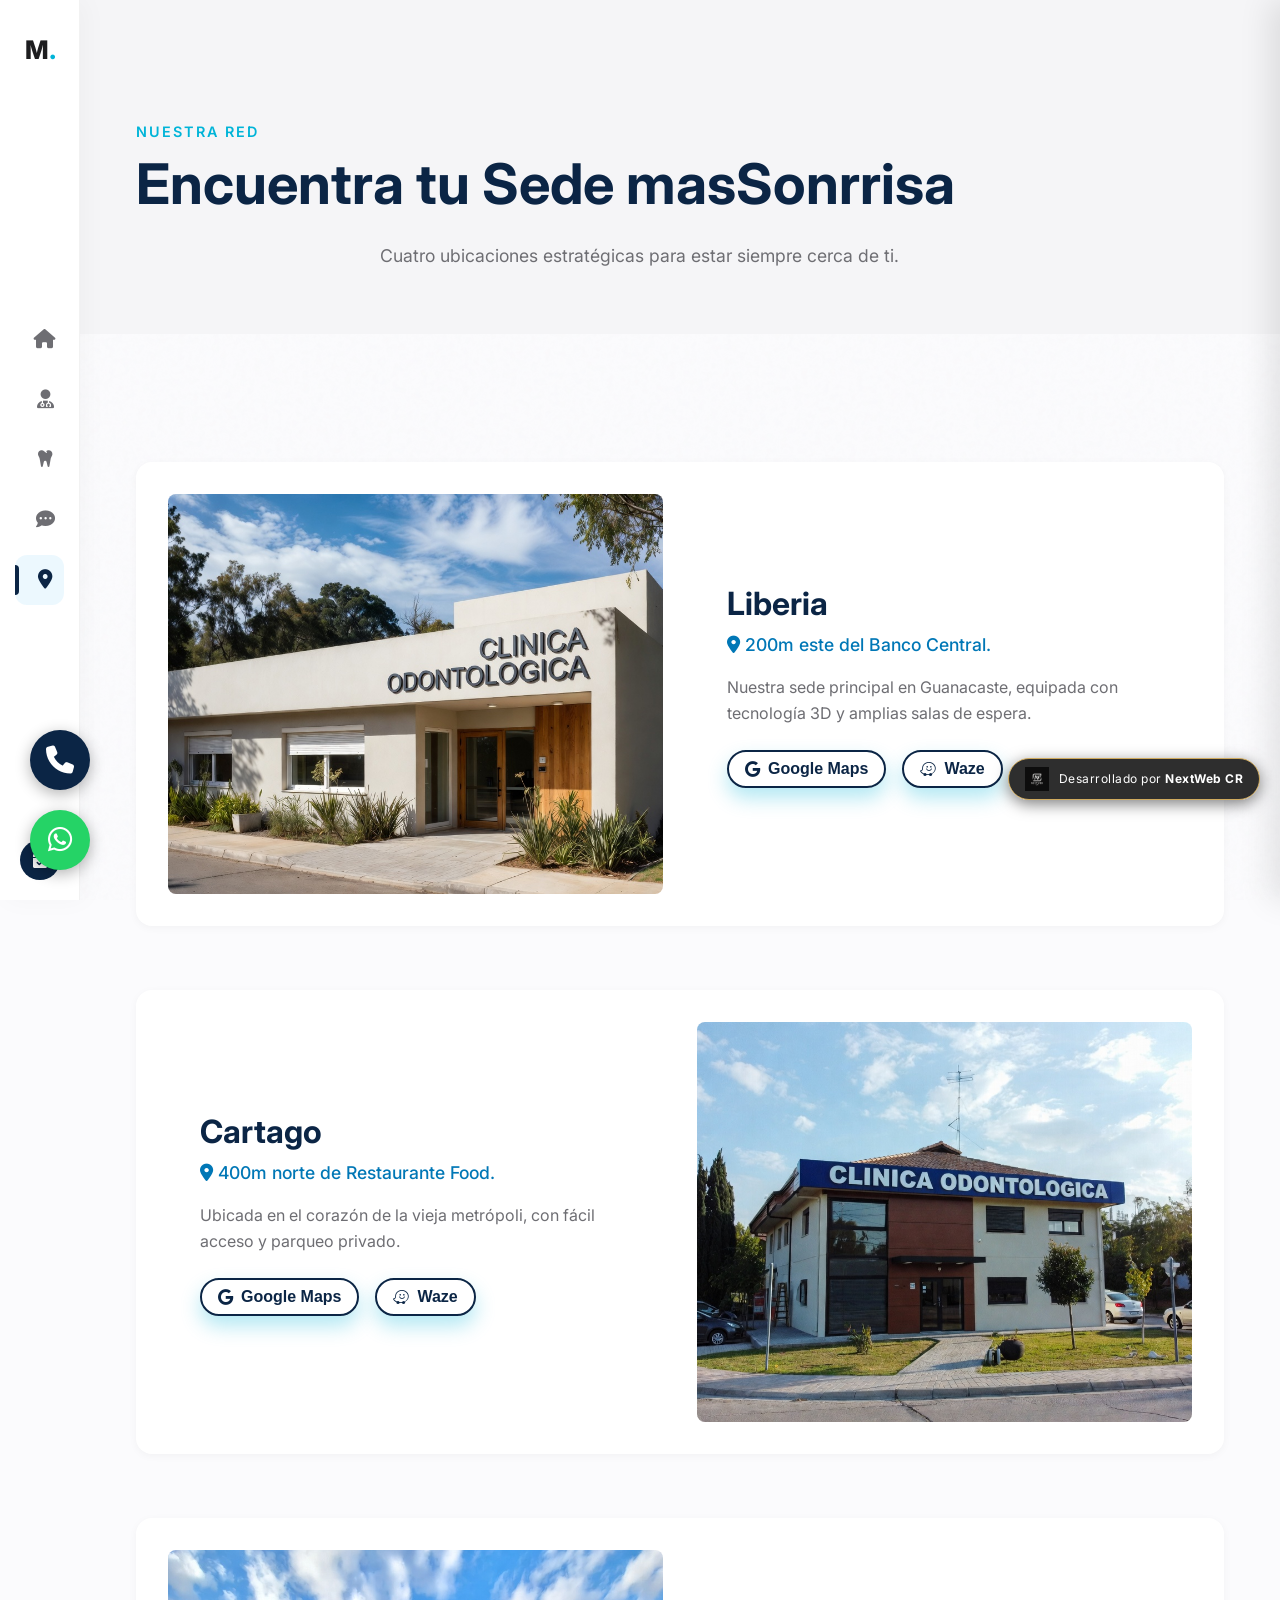
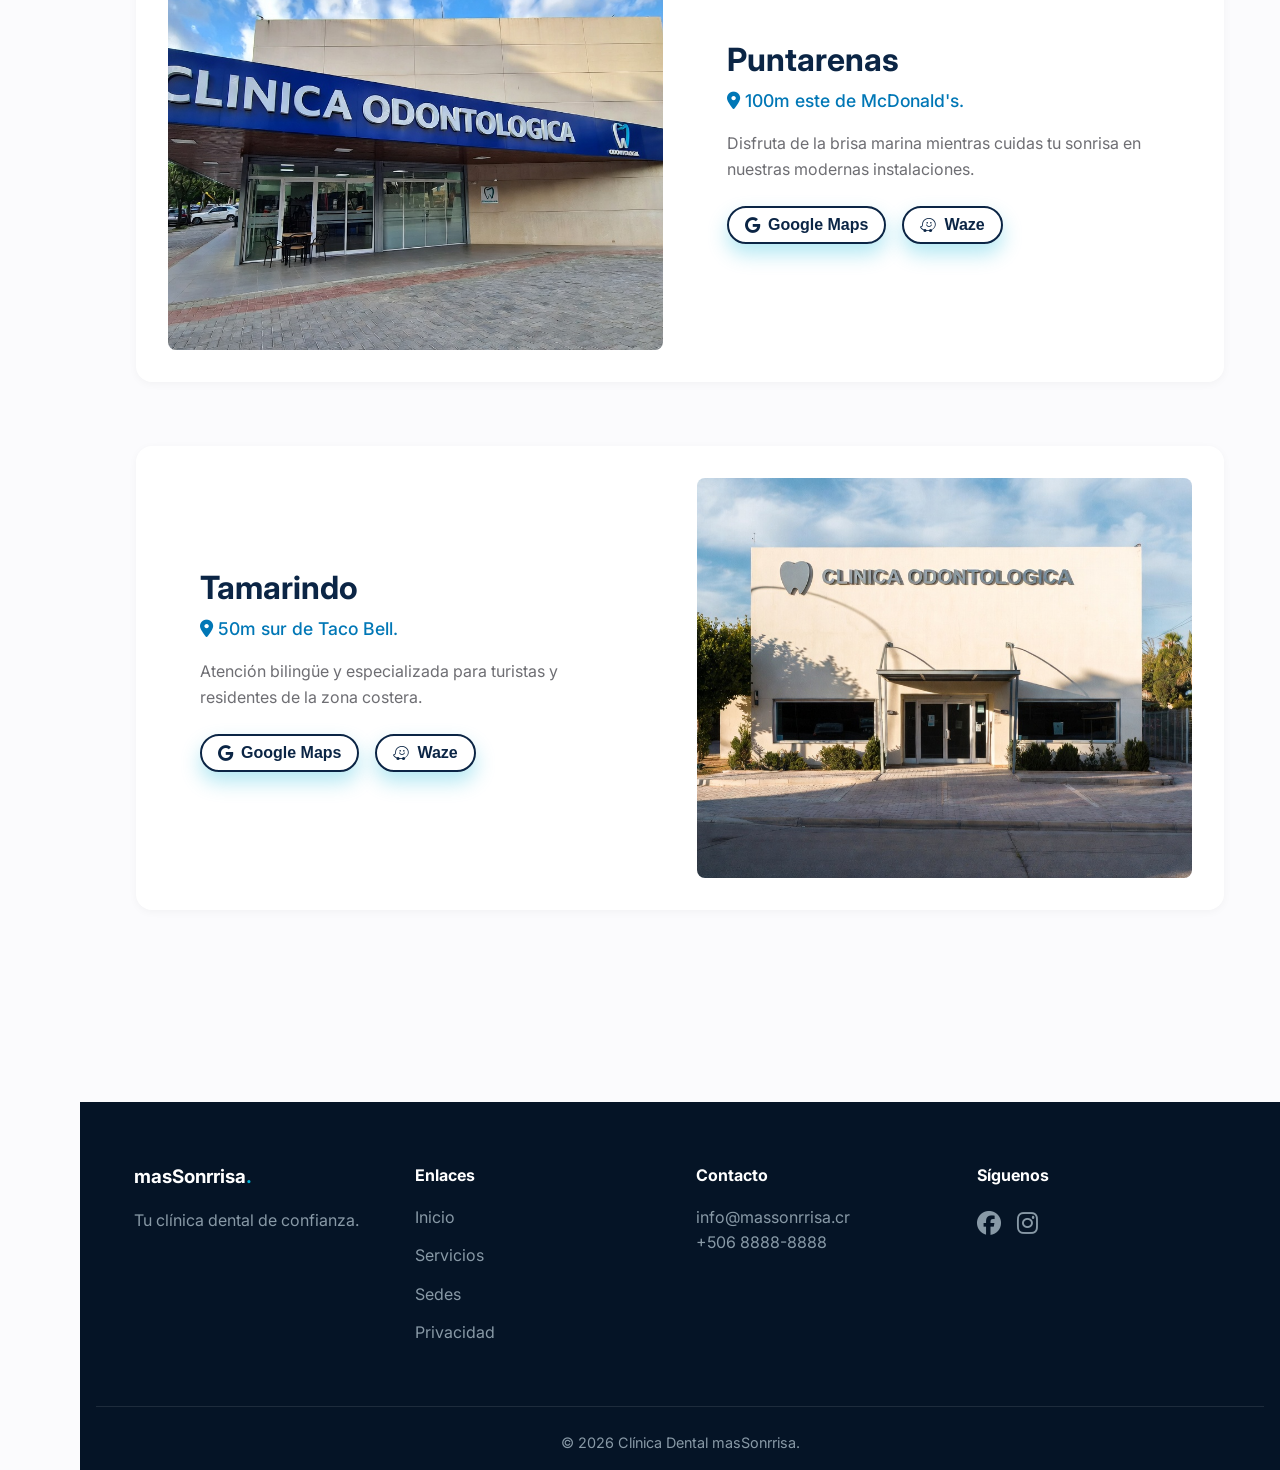
==== clinicas.html @ 76266cc9 "Add files via upload" ====
<!DOCTYPE html>
<html lang="es">

<head>
    <meta charset="UTF-8">
    <meta name="viewport" content="width=device-width, initial-scale=1.0">
    <link rel="stylesheet" href="css/style.css?v=1.0">
    <link rel="stylesheet" href="https://cdnjs.cloudflare.com/ajax/libs/font-awesome/6.4.0/css/all.min.css">
    <link href="https://fonts.googleapis.com/css2?family=Inter:wght@300;400;500;600;700;800&display=swap"
        rel="stylesheet">
    <title>Sedes | masSonrrisa</title>
</head>

<body>
    <!-- PRELOADER -->
    <div id="preloader">
        <div class="loader-content">
            <div class="loader-logo">masSonrrisa<span style="color:var(--color-accent)">.</span></div>
        </div>
    </div>

    <!-- NAVBAR (Same as index) -->
    <!-- SIDEBAR NAVIGATION (Desktop) & MOBILE TOP BAR -->
    <nav class="sidebar-nav" id="navbar">
        <div class="sidebar-header">
            <a href="index.html" class="sidebar-logo">
                <span class="logo-icon">M<span style="color:var(--color-accent)">.</span></span>
                <span class="logo-text">masSonrrisa</span>
            </a>
            <div class="nav-toggle" id="nav-toggle">
                <i class="fas fa-bars"></i>
            </div>
        </div>

        <div class="sidebar-links">
            <a href="index.html" class="side-link">
                <i class="fas fa-home"></i>
                <span class="link-text">Inicio</span>
            </a>
            <a href="index.html#acerca" class="side-link">
                <i class="fas fa-user-md"></i>
                <span class="link-text">Acerca</span>
            </a>
            <a href="servicios.html" class="side-link">
                <i class="fas fa-tooth"></i>
                <span class="link-text">Servicios</span>
            </a>
            <a href="index.html#testimonios" class="side-link">
                <i class="fas fa-comment-dots"></i>
                <span class="link-text">Testimonios</span>
            </a>
            <a href="clinicas.html" class="side-link active">
                <i class="fas fa-map-marker-alt"></i>
                <span class="link-text">Clínicas</span>
            </a>
        </div>

        <div class="sidebar-footer">
            <a href="index.html#contacto" class="btn-sidebar">
                <i class="fas fa-calendar-check"></i>
                <span class="link-text">Agendar</span>
            </a>
        </div>
    </nav>

    <div class="menu-overlay" id="menu-overlay"></div>
    <div class="mobile-menu" id="mobile-menu">
        <div class="mobile-header">
            <span class="mobile-logo">masSonrrisa<span style="color:var(--color-accent)">.</span></span>
            <button class="close-menu" id="close-menu">&times;</button>
        </div>
        <a href="index.html" class="mobile-nav-link">Inicio</a>
        <a href="servicios.html" class="mobile-nav-link">Servicios</a>
        <a href="clinicas.html" class="mobile-nav-link text-accent">Clínicas</a>
        <a href="index.html#contacto" class="btn mobile-btn">Agendar Cita</a>
    </div>

    <!-- HEADER -->
    <section class="page-header" style="background: var(--color-bg-alt); padding-top: 120px; padding-bottom: 4rem;">
        <div class="container text-center">
            <span class="section-subtitle">Nuestra Red</span>
            <h1 class="section-title reveal">Encuentra tu Sede masSonrrisa</h1>
            <p class="section-desc-center reveal">Cuatro ubicaciones estratégicas para estar siempre cerca de ti.</p>
        </div>
    </section>

    <!-- LOCATIONS LIST -->
    <section class="locations-section">
        <div class="container">
            <!-- LIBERIA -->
            <div class="location-block reveal">
                <div class="location-img">
                    <img src="img/locales/local1.jpg" alt="Sede Liberia" loading="lazy">
                </div>
                <div class="location-info">
                    <h2>Liberia</h2>
                    <p class="address"><i class="fas fa-map-marker-alt"></i> 200m este del Banco Central.</p>
                    <p class="desc">Nuestra sede principal en Guanacaste, equipada con tecnología 3D y amplias salas de
                        espera.</p>
                    <div class="map-actions">
                        <button class="btn btn-outline" onclick="loadMap('liberia', 'google')"><i
                                class="fab fa-google"></i> Google Maps</button>
                        <button class="btn btn-outline" onclick="loadMap('liberia', 'waze')"><i class="fab fa-waze"></i>
                            Waze</button>
                    </div>
                    <div id="map-liberia" class="map-container"></div>
                </div>
            </div>

            <!-- CARTAGO -->
            <div class="location-block reverse">
                <div class="location-img">
                    <img src="img/locales/local4.jpg" alt="Sede Cartago" loading="lazy">
                </div>
                <div class="location-info">
                    <h2>Cartago</h2>
                    <p class="address"><i class="fas fa-map-marker-alt"></i> 400m norte de Restaurante Food.</p>
                    <p class="desc">Ubicada en el corazón de la vieja metrópoli, con fácil acceso y parqueo privado.</p>
                    <div class="map-actions">
                        <button class="btn btn-outline" onclick="loadMap('cartago', 'google')"><i
                                class="fab fa-google"></i> Google Maps</button>
                        <button class="btn btn-outline" onclick="loadMap('cartago', 'waze')"><i class="fab fa-waze"></i>
                            Waze</button>
                    </div>
                    <div id="map-cartago" class="map-container"></div>
                </div>
            </div>

            <!-- PUNTARENAS -->
            <div class="location-block reveal">
                <div class="location-img">
                    <img src="img/locales/local3.jpg" alt="Sede Puntarenas" loading="lazy">
                </div>
                <div class="location-info">
                    <h2>Puntarenas</h2>
                    <p class="address"><i class="fas fa-map-marker-alt"></i> 100m este de McDonald's.</p>
                    <p class="desc">Disfruta de la brisa marina mientras cuidas tu sonrisa en nuestras modernas
                        instalaciones.</p>
                    <div class="map-actions">
                        <button class="btn btn-outline" onclick="loadMap('puntarenas', 'google')"><i
                                class="fab fa-google"></i> Google Maps</button>
                        <button class="btn btn-outline" onclick="loadMap('puntarenas', 'waze')"><i
                                class="fab fa-waze"></i> Waze</button>
                    </div>
                    <div id="map-puntarenas" class="map-container"></div>
                </div>
            </div>

            <!-- TAMARINDO -->
            <div class="location-block reverse">
                <div class="location-img">
                    <img src="img/locales/local2.jpg" alt="Sede Tamarindo" loading="lazy">
                </div>
                <div class="location-info">
                    <h2>Tamarindo</h2>
                    <p class="address"><i class="fas fa-map-marker-alt"></i> 50m sur de Taco Bell.</p>
                    <p class="desc">Atención bilingüe y especializada para turistas y residentes de la zona costera.</p>
                    <div class="map-actions">
                        <button class="btn btn-outline" onclick="loadMap('tamarindo', 'google')"><i
                                class="fab fa-google"></i> Google Maps</button>
                        <button class="btn btn-outline" onclick="loadMap('tamarindo', 'waze')"><i
                                class="fab fa-waze"></i> Waze</button>
                    </div>
                    <div id="map-tamarindo" class="map-container"></div>
                </div>
            </div>
        </div>
    </section>

    <!-- FOOTER -->
    <footer class="footer">
        <div class="container footer-content">
            <div class="footer-col">
                <h3>masSonrrisa<span style="color:var(--color-accent)">.</span></h3>
                <p>Tu clínica dental de confianza.</p>
            </div>
            <div class="footer-col">
                <h4>Enlaces</h4>
                <a href="index.html">Inicio</a>
                <a href="servicios.html">Servicios</a>
                <a href="clinicas.html">Sedes</a>
                <a href="privacidad.html">Privacidad</a>
            </div>
            <div class="footer-col">
                <h4>Contacto</h4>
                <p>info@massonrrisa.cr</p>
                <p>+506 8888-8888</p>
            </div>
            <div class="footer-col">
                <h4>Síguenos</h4>
                <div class="social-icons">
                    <a href="#"><i class="fab fa-facebook"></i></a>
                    <a href="#"><i class="fab fa-instagram"></i></a>
                </div>
            </div>
        </div>
        <div class="footer-bottom">
            <p>&copy; 2026 Clínica Dental masSonrrisa.</p>
        </div>
    </footer>

    <!-- STYLES -->
    <style>
        .location-block {
            display: flex;
            flex-direction: column;
            gap: 2rem;
            margin-bottom: 4rem;
            background: #fff;
            padding: 2rem;
            border-radius: var(--radius-md);
            box-shadow: var(--shadow-sm);
        }

        .location-img {
            width: 100%;
            height: 300px;
            border-radius: var(--radius-sm);
            overflow: hidden;
        }

        .location-img img {
            width: 100%;
            height: 100%;
            object-fit: cover;
        }

        .location-info h2 {
            font-size: 2rem;
            color: var(--color-primary);
            margin-bottom: 0.5rem;
        }

        .address {
            font-size: 1.1rem;
            color: var(--color-accent-dark);
            font-weight: 500;
            margin-bottom: 1rem;
        }

        .desc {
            color: var(--color-text-light);
            margin-bottom: 1.5rem;
        }

        .map-actions {
            display: flex;
            gap: 1rem;
            flex-wrap: wrap;
            margin-bottom: 1rem;
        }

        .btn-outline {
            background: transparent;
            border: 2px solid var(--color-primary);
            color: var(--color-primary);
            padding: 0.5rem 1rem;
            border-radius: 50px;
            font-weight: 600;
            cursor: pointer;
            display: flex;
            align-items: center;
            gap: 0.5rem;
            transition: var(--transition);
        }

        .btn-outline:hover {
            background: var(--color-primary);
            color: #fff;
        }

        .map-container {
            width: 100%;
        }

        .map-container iframe {
            width: 100%;
            height: 300px;
            border-radius: var(--radius-sm);
            border: none;
        }

        @media (min-width: 900px) {
            .location-block {
                flex-direction: row;
                align-items: center;
            }

            .location-block.reverse {
                flex-direction: row-reverse;
            }

            .location-img {
                width: 50%;
                height: 400px;
            }

            .location-info {
                width: 50%;
                padding: 0 2rem;
            }
        }
    </style>

    <script src="js/main.js?v=1.0"></script>
    <script>
        // Map Data (Placeholders - TODO: User needs to update these)
        const maps = {
            'liberia': {
                'google': 'https://www.google.com/maps/embed?pb=!1m18!1m12!1m3!1d15709.664457930855!2d-85.4463378!3d10.6346267!2m3!1f0!2f0!3f0!3m2!1i1024!2i768!4f13.1!3m3!1m2!1s0x8f75871f34608c0d%3A0xe6bf44792d774f76!2sLiberia!5e0!3m2!1ses!2scr!4v1680000000000!5m2!1ses!2scr',
                'waze': 'https://embed.waze.com/iframe?zoom=16&lat=10.6346&lon=-85.4409&ct=livemap'
            },
            'cartago': {
                'google': 'https://www.google.com/maps/embed?pb=!1m18!1m12!1m3!1d31433.68965851083!2d-83.935109!3d9.863806!2m3!1f0!2f0!3f0!3m2!1i1024!2i768!4f13.1!3m3!1m2!1s0x8fa0df9a79743c3d%3A0x6291a89c9704c7c8!2sCartago%2C%20Provincia%20de%20Cartago%2C%20Cartago!5e0!3m2!1ses!2scr!4v1680000000000!5m2!1ses!2scr',
                'waze': 'https://embed.waze.com/iframe?zoom=16&lat=9.8638&lon=-83.9161&ct=livemap'
            },
            'puntarenas': {
                'google': 'https://www.google.com/maps/embed?pb=!1m18!1m12!1m3!1d31460.67232379342!2d-84.856272!3d9.976251!2m3!1f0!2f0!3f0!3m2!1i1024!2i768!4f13.1!3m3!1m2!1s0x8fa02b9e7d770c0f%3A0x2646638025211904!2sPuntarenas%2C%20Provincia%20de%20Puntarenas%2C%20Puntarenas!5e0!3m2!1ses!2scr!4v1680000000000!5m2!1ses!2scr',
                'waze': 'https://embed.waze.com/iframe?zoom=16&lat=9.9763&lon=-84.8383&ct=livemap'
            },
            'tamarindo': {
                'google': 'https://www.google.com/maps/embed?pb=!1m18!1m12!1m3!1d15732.123456789012!2d-85.845678!3d10.298765!2m3!1f0!2f0!3f0!3m2!1i1024!2i768!4f13.1!3m3!1m2!1s0x8f9e312345678901%3A0x1234567890abcdef!2sTamarindo!5e0!3m2!1ses!2scr!4v1680000000000!5m2!1ses!2scr',
                'waze': 'https://embed.waze.com/iframe?zoom=16&lat=10.2993&lon=-85.8423&ct=livemap'
            }
        };

        function loadMap(location, type) {
            const container = document.getElementById(`map-${location}`);
            if (!container) return;

            // TODO: User needs to provide real Map URLs
            let url = maps[location][type];

            container.innerHTML = `<iframe src="${url}" allowfullscreen="" loading="lazy" referrerpolicy="no-referrer-when-downgrade"></iframe>`;
        }
    </script>

    <!-- FLOATING ICONS (Reuse) -->
    <a href="https://wa.me/50688888888" class="float-btn float-whatsapp pulse-anim" target="_blank"><i
            class="fab fa-whatsapp"></i></a>
    <a href="tel:+50688888888" class="float-btn float-phone pulse-anim"><i class="fas fa-phone"></i></a>
    <!-- DEVELOPER BADGE -->
    <a href="https://nextweb.cr" target="_blank" class="developer-badge">
        <img src="img/logo.png" alt="NextWeb CR">
        <span>Desarrollado por <strong>NextWeb CR</strong></span>
    </a>

    <!-- TAWK.TO SCRIPT -->
    <script type="text/javascript">
        var Tawk_API = Tawk_API || {}, Tawk_LoadStart = new Date();
        (function () {
            var s1 = document.createElement("script"), s0 = document.getElementsByTagName("script")[0];
            s1.async = true;
            s1.src = 'https://embed.tawk.to/69633d7c987b03197cb20051/1jelqgcbd';
            s1.charset = 'UTF-8';
            s1.setAttribute('crossorigin', '*');
            s0.parentNode.insertBefore(s1, s0);
        })();
    </script>
</body>

</html>
---- css/style.css ----
/* =========================================
   GLOBAL RESET & VARIABLES
   ========================================= */
:root {
    /* Premium Palette: Trust & Freshness */
    --color-primary: #0b2545;
    /* Deep Royal Blue */
    --color-primary-light: #133b6b;
    --color-accent: #00b4d8;
    /* Bright Cyan/Teal */
    --color-accent-dark: #0077b6;
    --color-text: #1d1d1f;
    /* Soft Black */
    --color-text-light: #6e6e73;
    --color-bg: #fbfbfd;
    /* Off-white Apple style */
    --color-bg-alt: #f5f5f7;
    --color-white: #ffffff;
    --shadow-sm: 0 2px 8px rgba(0, 0, 0, 0.04);
    --shadow-md: 0 8px 24px rgba(0, 0, 0, 0.08);
    --shadow-lg: 0 16px 48px rgba(0, 0, 0, 0.12);
    --font-main: 'Inter', system-ui, -apple-system, sans-serif;
    --radius-sm: 8px;
    --radius-md: 16px;
    --radius-lg: 24px;
    --transition: all 0.3s cubic-bezier(0.25, 0.8, 0.25, 1);
}

* {
    margin: 0;
    padding: 0;
    box-sizing: border-box;
}

html {
    font-size: 16px;
    scroll-behavior: smooth;
}

body {
    font-family: var(--font-main);
    background-color: var(--color-bg);
    color: var(--color-text);
    line-height: 1.6;
    overflow-x: hidden;
}

h1,
h2,
h3,
h4,
h5,
h6 {
    font-weight: 700;
    line-height: 1.2;
    color: var(--color-primary);
}

a {
    text-decoration: none;
    color: inherit;
    transition: var(--transition);
}

img {
    max-width: 100%;
    height: auto;
    display: block;
}

section {
    padding: 4rem 1rem;
    position: relative;
    overflow: hidden;
}

/* Container for responsive checking */
.container {
    width: 100%;
    margin: 0 auto;
    padding: 0 1.5rem;
}

/* Tablet */
@media (min-width: 768px) {
    .container {
        max-width: 720px;
    }

    section {
        padding: 6rem 2rem;
    }
}

/* Desktop */
@media (min-width: 1024px) {
    .container {
        max-width: 1140px;
    }

    section {
        padding: 8rem 2rem;
    }
}

/* =========================================
   SIDEBAR NAVIGATION (Desktop: Left | Mobile: Top)
   ========================================= */

/* DESKTOP LAYOUT (Default > 1024px) */
@media (min-width: 1024px) {
    body {
        padding-left: 80px;
        /* Space for collapsed sidebar */
        transition: padding-left 0.4s ease;
    }

    .sidebar-nav {
        position: fixed;
        top: 0;
        left: 0;
        height: 100vh;
        width: 80px;
        /* Collapsed width */
        background: rgba(255, 255, 255, 0.9);
        backdrop-filter: blur(20px);
        -webkit-backdrop-filter: blur(20px);
        z-index: 2000;
        display: flex;
        flex-direction: column;
        border-right: 1px solid rgba(0, 0, 0, 0.05);
        transition: width 0.4s cubic-bezier(0.165, 0.84, 0.44, 1);
        box-shadow: 5px 0 25px rgba(0, 0, 0, 0.03);
        overflow: hidden;
        white-space: nowrap;
    }

    /* Expand on Hover */
    .sidebar-nav:hover {
        width: 280px;
    }

    /* --- HEADER --- */
    .sidebar-header {
        height: 100px;
        display: flex;
        align-items: center;
        /* Center for collapsed, left for expanded? */
        padding: 0 24px;
    }

    .sidebar-logo {
        text-decoration: none;
        display: flex;
        align-items: center;
        gap: 15px;
        color: var(--color-text);
        font-weight: 800;
        font-size: 1.4rem;
    }

    .logo-icon {
        font-size: 1.6rem;
        width: 32px;
        text-align: center;
    }

    .logo-text {
        opacity: 0;
        transform: translateX(-10px);
        transition: all 0.3s ease;
    }

    .sidebar-nav:hover .logo-text {
        opacity: 1;
        transform: translateX(0);
        transition-delay: 0.1s;
    }

    .nav-toggle {
        display: none;
    }

    /* Hide hamburger on desktop */

    /* --- LINKS --- */
    .sidebar-links {
        flex: 1;
        display: flex;
        flex-direction: column;
        justify-content: center;
        gap: 10px;
        padding: 0 15px;
    }

    .side-link {
        display: flex;
        align-items: center;
        height: 50px;
        padding: 0 15px;
        text-decoration: none;
        color: var(--color-text-light);
        border-radius: 12px;
        transition: all 0.3s ease;
        position: relative;
    }

    .side-link i {
        font-size: 1.2rem;
        min-width: 30px;
        /* Align icons */
        text-align: center;
        transition: color 0.3s ease;
    }

    .link-text {
        margin-left: 15px;
        opacity: 0;
        transform: translateX(-10px);
        transition: all 0.3s ease;
        font-weight: 500;
        font-size: 1rem;
    }

    .sidebar-nav:hover .link-text {
        opacity: 1;
        transform: translateX(0);
        transition-delay: 0.05s;
    }

    .side-link:hover,
    .side-link.active {
        background: rgba(14, 165, 233, 0.08);
        /* Primary fade */
        color: var(--color-primary);
    }

    .side-link.active::before {
        content: '';
        position: absolute;
        left: 0;
        top: 50%;
        transform: translateY(-50%);
        height: 60%;
        width: 4px;
        background: var(--color-primary);
        border-radius: 0 4px 4px 0;
    }

    /* --- FOOTER --- */
    .sidebar-footer {
        padding: 20px;
        /* opacity: 0; */
        /* transition: opacity 0.3s; */
    }

    .btn-sidebar {
        display: flex;
        align-items: center;
        justify-content: center;
        background: var(--color-primary);
        color: white;
        text-decoration: none;
        padding: 12px;
        border-radius: 50px;
        /* Circle when collapsed */
        width: 40px;
        height: 40px;
        overflow: hidden;
        transition: all 0.4s ease;
    }

    .btn-sidebar i {
        font-size: 1rem;
    }

    .btn-sidebar .link-text {
        display: none;
        /* Hide text initially */
    }

    .sidebar-nav:hover .btn-sidebar {
        width: 100%;
        border-radius: 12px;
        justify-content: center;
        border-radius: 50px;
    }

    .sidebar-nav:hover .btn-sidebar .link-text {
        display: inline-block;
        margin-left: 10px;
        color: white;
    }

    .sidebar-social {
        display: none;
    }

    /* Simplify for now */
}


/* MOBILE LAYOUT (< 1024px) */
@media (max-width: 1024px) {
    .sidebar-nav {
        position: fixed;
        top: 0;
        left: 0;
        width: 100%;
        height: 70px;
        background: rgba(255, 255, 255, 0.95);
        backdrop-filter: blur(10px);
        display: flex;
        justify-content: space-between;
        align-items: center;
        padding: 0 20px;
        z-index: 2000;
        border-bottom: 1px solid rgba(0, 0, 0, 0.05);
    }

    .sidebar-links,
    .sidebar-footer {
        display: none;
        /* Hidden on mobile bar */
    }

    .sidebar-header {
        width: 100%;
        display: flex;
        justify-content: space-between;
        align-items: center;
    }

    .sidebar-logo {
        text-decoration: none;
        display: flex;
        align-items: center;
        gap: 10px;
        color: var(--color-text);
        font-weight: 800;
        font-size: 1.2rem;
    }

    .logo-text {
        opacity: 1;
        transform: none;
    }

    /* Always visible on mobile header */

    .logo-icon {
        display: none;
    }

    /* Simple text logo for mobile */

    .nav-toggle {
        display: block;
        font-size: 1.5rem;
        color: var(--color-text);
        cursor: pointer;
    }
}

/* MOBILE MENU OVERLAY (Shared styling) */
.mobile-menu {
    position: fixed;
    top: 0;
    right: -100%;
    width: 100%;
    /* Full width for modern feel */
    height: 100vh;
    background: white;
    z-index: 2100;
    display: flex;
    flex-direction: column;
    justify-content: center;
    /* Center items */
    align-items: center;
    gap: 2rem;
    transition: right 0.4s cubic-bezier(0.77, 0, 0.175, 1);
    box-shadow: -10px 0 30px rgba(0, 0, 0, 0.1);
}

.mobile-menu.active {
    right: 0;
}

.mobile-header {
    position: absolute;
    top: 0;
    left: 0;
    width: 100%;
    height: 70px;
    padding: 0 20px;
    display: flex;
    justify-content: space-between;
    align-items: center;
    border-bottom: 1px solid rgba(0, 0, 0, 0.05);
}

.mobile-logo {
    font-weight: 800;
    font-size: 1.2rem;
    color: var(--color-text);
}

.close-menu {
    background: none;
    border: none;
    font-size: 2.5rem;
    color: var(--color-text);
    cursor: pointer;
    line-height: 1;
}

.mobile-nav-link {
    font-size: 1.5rem;
    font-weight: 600;
    color: var(--color-text);
    text-decoration: none;
    transition: color 0.3s;
}

.mobile-nav-link:hover,
.mobile-nav-link.text-accent {
    color: var(--color-primary);
}

.mobile-btn {
    margin-top: 1rem;
    padding: 1rem 3rem;
    border-radius: 50px;
    font-size: 1.1rem;
}



/* =========================================
   HERO (Type 2: Full Screen with Fade)
   ========================================= */
.hero {
    height: 100vh;
    width: 100%;
    position: relative;
    display: flex;
    align-items: center;
    justify-content: center;
    color: var(--color-white);
    padding: 0;
    /* Override section padding */
}

/* Carousel Backgrounds */
.hero-slider {
    position: absolute;
    top: 0;
    left: 0;
    width: 100%;
    height: 100%;
    z-index: 1;
}

.hero-slide {
    position: absolute;
    top: 0;
    left: 0;
    width: 100%;
    height: 100%;
    background-size: cover;
    background-position: center;
    opacity: 0;
    transition: opacity 0.8s ease-in-out;
    z-index: 1;
}

.hero-slide.active {
    opacity: 1;
    z-index: 2;
}

.hero-slide::before {
    content: '';
    position: absolute;
    top: 0;
    left: 0;
    width: 100%;
    height: 100%;
    background: linear-gradient(180deg, rgba(11, 37, 69, 0.7) 0%, rgba(11, 37, 69, 0.3) 50%, rgba(11, 37, 69, 0.8) 100%);
}

.hero-content {
    position: relative;
    z-index: 2;
    text-align: center;
    width: 100%;
    padding: 0 1.5rem;
    max-width: 900px;
}

.hero-subtitle {
    display: block;
    font-size: 1rem;
    text-transform: uppercase;
    letter-spacing: 3px;
    color: var(--color-accent);
    margin-bottom: 1rem;
    animation: fadeInUp 1s ease 0.2s backwards;
}

.hero-title {
    font-size: 2.5rem;
    /* Mobile */
    line-height: 1.1;
    margin-bottom: 1.5rem;
    color: var(--color-white);
    text-shadow: 0 4px 10px rgba(0, 0, 0, 0.3);
    animation: fadeInUp 1s ease 0.4s backwards;
}

.hero-desc {
    font-size: 1.1rem;
    max-width: 600px;
    margin: 0 auto 2.5rem;
    opacity: 0.9;
    animation: fadeInUp 1s ease 0.6s backwards;
}

.btn {
    display: inline-block;
    padding: 1rem 2.5rem;
    background: var(--color-accent);
    color: var(--color-white);
    font-weight: 600;
    border-radius: 50px;
    box-shadow: 0 10px 20px rgba(0, 180, 216, 0.3);
    transition: var(--transition);
    border: none;
    cursor: pointer;
    font-size: 1rem;
    animation: fadeInUp 1s ease 0.8s backwards;
}

.btn:hover {
    transform: translateY(-3px);
    background: var(--color-accent-dark);
    box-shadow: 0 15px 30px rgba(0, 180, 216, 0.4);
}

/* Tablet/Desktop Text Sizes */
@media (min-width: 768px) {
    .hero-title {
        font-size: 4rem;
    }

    .hero-desc {
        font-size: 1.25rem;
    }
}

@media (min-width: 1024px) {
    .hero-title {
        font-size: 5rem;
    }
}

/* Animations */
@keyframes fadeInUp {
    from {
        opacity: 0;
        transform: translateY(30px);
    }

    to {
        opacity: 1;
        transform: translateY(0);
    }
}

/* =========================================
   COMMON SECTION STYLES
   ========================================= */
.section-subtitle {
    display: block;
    font-size: 0.9rem;
    color: var(--color-accent);
    text-transform: uppercase;
    letter-spacing: 2px;
    font-weight: 600;
    margin-bottom: 0.5rem;
}

.section-title {
    font-size: 2.5rem;
    margin-bottom: 1.5rem;
    color: var(--color-primary);
}

.highlight {
    color: var(--color-accent-dark);
    position: relative;
    display: inline-block;
}

.section-desc {
    font-size: 1.1rem;
    color: var(--color-text-light);
    margin-bottom: 1.5rem;
    line-height: 1.7;
}

.section-header {
    margin-bottom: 4rem;
}

.section-header.text-center {
    text-align: center;
}

.section-desc-center {
    font-size: 1.1rem;
    color: var(--color-text-light);
    max-width: 600px;
    margin: 0 auto;
}

.btn-secondary {
    background: transparent;
    border: 2px solid var(--color-primary);
    color: var(--color-primary);
    box-shadow: none;
}

.btn-secondary:hover {
    background: var(--color-primary);
    color: var(--color-white);
}

/* =========================================
   ACERCA SECTION (Magazine Layout)
   ========================================= */
.acerca {
    background-color: var(--color-white);
    position: relative;
    overflow: visible;
    /* Allow decorative elements to bleed */
    padding: 8rem 0;
}

.magazine-container {
    display: grid;
    grid-template-columns: 1fr;
    gap: 4rem;
    position: relative;
}

/* Col 1: Content */
.magazine-content {
    position: relative;
    z-index: 2;
}

.magazine-text-block {
    margin: 2rem 0;
    border-left: 3px solid var(--color-accent);
    padding-left: 2rem;
}

.magazine-text-block .section-desc {
    font-size: 1.15rem;
    color: var(--color-text);
    margin-bottom: 1.5rem;
}

.stats-minimal {
    display: flex;
    gap: 3rem;
    margin: 3rem 0;
    border-top: 1px solid rgba(0, 0, 0, 0.1);
    padding-top: 2rem;
}

.stat-unit {
    display: flex;
    flex-direction: column;
}

.stat-num {
    font-size: 2.5rem;
    font-family: var(--font-heading);
    color: var(--color-primary);
    line-height: 1;
}

.stat-txt {
    font-size: 0.85rem;
    text-transform: uppercase;
    letter-spacing: 1px;
    color: var(--color-text-light);
    margin-top: 0.5rem;
}

/* Col 2: Visuals (Asymmetric) */
.magazine-visuals {
    position: relative;
    height: 600px;
    display: flex;
    align-items: center;
    justify-content: center;
}

.mag-img-large {
    width: 85%;
    height: 500px;
    position: absolute;
    top: 0;
    right: 0;
    z-index: 1;
    overflow: hidden;
    box-shadow: 20px 20px 60px rgba(0, 0, 0, 0.1);
}

.mag-img-large img {
    width: 100%;
    height: 100%;
    object-fit: cover;
    transition: transform 1s ease;
}

.mag-img-large:hover img {
    transform: scale(1.05);
}

.mag-img-small {
    width: 50%;
    height: 300px;
    position: absolute;
    bottom: -50px;
    left: 0;
    z-index: 2;
    border: 10px solid var(--color-white);
    box-shadow: 0 15px 40px rgba(0, 0, 0, 0.15);
    overflow: hidden;
}

.mag-img-small img {
    width: 100%;
    height: 100%;
    object-fit: cover;
}

/* Decorative */
.magazine-visuals .mag-deco-line {
    position: absolute;
    top: -30px;
    right: -30px;
    width: 200px;
    height: 200px;
    border: 1px solid var(--color-accent);
    z-index: 0;
    opacity: 0.5;
}

.magazine-visuals .mag-deco-circle {
    position: absolute;
    bottom: 50px;
    right: 50px;
    width: 150px;
    height: 150px;
    border-radius: 50%;
    background: radial-gradient(circle, var(--color-accent-light) 0%, transparent 70%);
    z-index: 0;
    opacity: 0.6;
}

@media (min-width: 1024px) {
    .magazine-container {
        grid-template-columns: 0.8fr 1.2fr;
        /* Asymmetric Split */
        gap: 6rem;
        align-items: flex-start;
        /* Align top for sticky */
    }

    .magazine-content {
        position: sticky;
        /* Sticky effect on Desktop */
        top: 150px;
    }

    .section-title {
        font-size: 3.5rem;
        /* Larger title */
    }

    .mag-img-large {
        height: 650px;
        right: 20px;
    }
}



/* =========================================
   BENEFICIOS SECTION (Grid)
   ========================================= */
.beneficios {
    background-color: var(--color-bg-alt);
}

/* =========================================
   BENEFICIOS SECTION (Bento Grid)
   ========================================= */
/* =========================================
   BENEFICIOS SECTION (Bento Grid - Apple Style)
   ========================================= */
.beneficios {
    background-color: var(--color-bg-alt);
    padding: 6rem 0;
}

.bento-grid {
    display: grid;
    grid-template-columns: 1fr;
    gap: 1.5rem;
    max-width: 1200px;
    margin: 0 auto;
}

/* Card Base - Immersive */
.bento-card {
    background: #000;
    border-radius: 24px;
    position: relative;
    overflow: hidden;
    min-height: 350px;
    box-shadow: 0 10px 30px rgba(0, 0, 0, 0.1);
    transition: transform 0.5s cubic-bezier(0.2, 0.8, 0.2, 1), box-shadow 0.5s ease;
    cursor: default;
}

.bento-card:hover {
    transform: scale(1.02);
    box-shadow: 0 20px 50px rgba(0, 0, 0, 0.2);
    z-index: 2;
}

/* Background Image */
.bento-bg {
    position: absolute;
    top: 0;
    left: 0;
    width: 100%;
    height: 100%;
    object-fit: cover;
    z-index: 0;
    transition: transform 0.8s ease;
    filter: brightness(0.9);
}

.bento-card:hover .bento-bg {
    transform: scale(1.08);
}

/* Gradient Overlay for Text Readability */
.bento-overlay {
    position: absolute;
    top: 0;
    left: 0;
    width: 100%;
    height: 100%;
    background: linear-gradient(to top,
            rgba(0, 0, 0, 0.9) 0%,
            rgba(0, 0, 0, 0.5) 40%,
            rgba(0, 0, 0, 0.1) 70%,
            transparent 100%);
    z-index: 1;
}

/* Content Positioning */
.bento-content {
    position: absolute;
    bottom: 0;
    left: 0;
    width: 100%;
    padding: 2.5rem;
    z-index: 2;
    transform: translateY(0);
    transition: transform 0.4s ease;
}

.bento-content h3 {
    font-size: 1.8rem;
    font-weight: 700;
    color: #fff;
    margin-bottom: 0.5rem;
    line-height: 1.1;
    text-shadow: 0 2px 10px rgba(0, 0, 0, 0.3);
}

.bento-content p {
    font-size: 1.05rem;
    color: rgba(255, 255, 255, 0.9);
    line-height: 1.5;
    margin: 0;
    font-weight: 400;
    max-width: 90%;
}

/* Desktop Grid Logic */
@media (min-width: 1024px) {
    .bento-grid {
        grid-template-columns: repeat(3, 1fr);
        grid-auto-rows: 400px;
        /* Taller rows for dramatic effect */
    }

    .bento-wide {
        grid-column: span 2;
    }

    .bento-tall {
        grid-row: span 2;
    }
}



/* =========================================
   TESTIMONIOS SECTION
   ========================================= */
.testimonios {
    background-color: var(--color-white);
}

.testi-container {
    display: grid;
    grid-template-columns: 1fr;
    gap: 3rem;
}

.testi-videos {
    display: flex;
    flex-direction: column;
    gap: 2rem;
}

.video-card {
    background: #000;
    border-radius: var(--radius-md);
    overflow: hidden;
    box-shadow: var(--shadow-md);
}

.video-wrapper {
    position: relative;
    padding-bottom: 56.25%;
    /* 16:9 */
    height: 0;
}

.video-wrapper iframe {
    position: absolute;
    top: 0;
    left: 0;
    width: 100%;
    height: 100%;
}

.video-caption {
    background: var(--color-white);
    padding: 1rem;
    font-weight: 600;
    color: var(--color-primary);
    text-align: center;
}

.testi-list {
    background: var(--color-bg-alt);
    padding: 2rem;
    border-radius: var(--radius-md);
    max-height: 600px;
    overflow-y: auto;
    /* Custom Scrollbar */
    scrollbar-width: thin;
    scrollbar-color: var(--color-accent) #eee;
}

.testi-card {
    background: var(--color-white);
    padding: 1.5rem;
    margin-bottom: 1rem;
    border-radius: var(--radius-sm);
    box-shadow: var(--shadow-sm);
    border-left: 4px solid var(--color-accent);
}

.testi-card p {
    font-size: 1rem;
    font-style: italic;
    color: var(--color-text);
    margin-bottom: 0.5rem;
}

.testi-card .author {
    font-weight: 700;
    color: var(--color-primary);
    text-align: right;
    font-size: 0.9rem;
}

/* Tablet/Desktop */
@media (min-width: 900px) {
    .testi-container {
        grid-template-columns: 1fr 1fr;
    }
}

/* =========================================
   GALERIA SECTION (Masonry-ish Grid)
   ========================================= */
.galeria {
    background-color: var(--color-bg);
}

.gallery-grid {
    display: grid;
    grid-template-columns: repeat(2, 1fr);
    gap: 1rem;
}

.gallery-item {
    position: relative;
    overflow: hidden;
    border-radius: var(--radius-sm);
    height: 200px;
    cursor: pointer;
}

.gallery-item img {
    width: 100%;
    height: 100%;
    object-fit: cover;
    transition: transform 0.5s ease;
}

.gallery-item:hover img {
    transform: scale(1.1);
}

/* Desktop Gallery */
@media (min-width: 768px) {
    .gallery-grid {
        grid-template-columns: repeat(3, 1fr);
        gap: 1.5rem;
    }

    .gallery-item {
        height: 300px;
    }
}

/* =========================================
   TRAYECTORIA SECTION
   ========================================= */
.trayectoria {
    background-color: var(--color-primary);
    color: var(--color-white);
}

.trayectoria-container {
    display: grid;
    grid-template-columns: 1fr;
    gap: 3rem;
    align-items: center;
}

.trayectoria-content .section-title,
.trayectoria-content .section-desc {
    color: var(--color-white);
}

.timeline {
    border-left: 2px solid var(--color-accent);
    padding-left: 2rem;
    margin-top: 2rem;
}

.timeline-item {
    position: relative;
    margin-bottom: 2rem;
}

.timeline-item::before {
    content: '';
    position: absolute;
    left: -2.6rem;
    top: 0;
    width: 1rem;
    height: 1rem;
    background: var(--color-accent);
    border-radius: 50%;
    border: 3px solid var(--color-primary);
}

.year {
    font-size: 1.5rem;
    font-weight: 800;
    color: var(--color-accent);
    margin-bottom: 0.5rem;
}

.trayectoria-img {
    border-radius: var(--radius-md);
    overflow: hidden;
    box-shadow: 0 20px 50px rgba(0, 0, 0, 0.3);
}

@media (min-width: 768px) {
    .trayectoria-container {
        grid-template-columns: 1fr 1fr;
    }
}


/* =========================================
   CONTACTO SECTION (Apple Style)
   ========================================= */
.contacto {
    padding: 0;
}

.contacto-wrapper {
    display: flex;
    flex-direction: column;
    min-height: 100vh;
}

/* Visual Side (Image) */
.contacto-visual {
    position: relative;
    height: 400px;
    background-color: #000;
    overflow: hidden;
}

.contacto-visual img {
    width: 100%;
    height: 100%;
    object-fit: cover;
    opacity: 0.9;
    transition: transform 10s ease;
}

.contacto-visual:hover img {
    transform: scale(1.05);
    /* Subtle zoom */
}

.visual-overlay {
    position: absolute;
    top: 0;
    left: 0;
    width: 100%;
    height: 100%;
    background: linear-gradient(to top, rgba(0, 0, 0, 0.7), transparent 60%);
}

.visual-content {
    position: absolute;
    bottom: 2rem;
    left: 2rem;
    color: #fff;
    z-index: 2;
}

.visual-content h3 {
    font-size: 2rem;
    color: #fff;
    margin-bottom: 0.5rem;
}

.visual-content p {
    font-size: 1.1rem;
    opacity: 0.9;
    color: #fff;
}

/* Form Side */
.contacto-form-container {
    padding: 3rem 1.5rem;
    background: var(--color-white);
    display: flex;
    flex-direction: column;
    justify-content: center;
}

.form-header {
    margin-bottom: 2.5rem;
}

.apple-form .form-group {
    margin-bottom: 2rem;
}

.apple-form label {
    display: block;
    margin-bottom: 0.5rem;
    font-size: 0.85rem;
    font-weight: 600;
    color: var(--color-text-light);
    text-transform: uppercase;
    letter-spacing: 1px;
}

.apple-form input,
.apple-form textarea {
    width: 100%;
    padding: 0.8rem 0;
    border: none;
    border-bottom: 1px solid #d2d2d7;
    /* Apple gray */
    background: transparent;
    font-family: inherit;
    font-size: 1.1rem;
    color: var(--color-primary);
    transition: border-color 0.3s ease;
    border-radius: 0;
}

.apple-form input:focus,
.apple-form textarea:focus {
    outline: none;
    border-bottom-color: var(--color-accent);
}

.apple-form textarea {
    min-height: 100px;
    resize: none;
}

.btn-apple {
    background: var(--color-primary);
    color: #fff;
    border: none;
    padding: 1rem 2.5rem;
    border-radius: 980px;
    /* Pill shape */
    font-size: 1rem;
    font-weight: 600;
    letter-spacing: 0.5px;
    cursor: pointer;
    transition: all 0.3s ease;
    box-shadow: 0 4px 12px rgba(0, 0, 0, 0.1);
    margin-top: 1rem;
}

.btn-apple:hover {
    background: var(--color-primary-light);
    transform: translateY(-2px);
    box-shadow: 0 8px 24px rgba(0, 0, 0, 0.15);
}

/* Desktop Split Layout */
@media (min-width: 900px) {
    .contacto-wrapper {
        flex-direction: row;
        height: 100vh;
        /* Full viewport height */
        max-height: 900px;
        /* Cap visual height */
    }

    .contacto-visual {
        width: 50%;
        height: auto;
    }

    .contacto-form-container {
        width: 50%;
        padding: 6rem 10%;
        /* More breathing room */
    }

    .visual-content {
        bottom: 4rem;
        left: 4rem;
    }

    .visual-content h3 {
        font-size: 3rem;
    }
}

/* =========================================
   FOOTER
   ========================================= */
.footer {
    background: #051426;
    color: #8899a6;
    padding: 4rem 1rem 1rem;
}

.footer-content {
    display: grid;
    grid-template-columns: 1fr;
    gap: 2rem;
    margin-bottom: 3rem;
}

.footer h3,
.footer h4 {
    color: var(--color-white);
    margin-bottom: 1.2rem;
}

.footer a {
    display: block;
    margin-bottom: 0.8rem;
    transition: var(--transition);
}

.footer a:hover {
    color: var(--color-accent);
    padding-left: 5px;
}

.social-icons {
    display: flex;
    gap: 1rem;
}

.social-icons a {
    font-size: 1.5rem;
}

.footer-bottom {
    text-align: center;
    border-top: 1px solid rgba(255, 255, 255, 0.1);
    padding-top: 1.5rem;
    font-size: 0.9rem;
}

@media (min-width: 768px) {
    .footer-content {
        grid-template-columns: repeat(4, 1fr);
    }
}

/* =========================================
   PREMIUM ENHANCEMENTS (Animations)
   ========================================= */

/* 1. Preloader */
#preloader {
    position: fixed;
    top: 0;
    left: 0;
    width: 100%;
    height: 100%;
    background: var(--color-white);
    z-index: 9999;
    display: flex;
    justify-content: center;
    align-items: center;
    transition: opacity 0.5s ease-out, visibility 0.5s ease-out;
}

#preloader.loaded {
    opacity: 0;
    visibility: hidden;
}

.loader-content {
    text-align: center;
}

.loader-logo {
    font-size: 2rem;
    font-weight: 800;
    color: var(--color-primary);
    animation: pulseLogo 1.5s infinite;
}

@keyframes pulseLogo {
    0% {
        transform: scale(1);
        opacity: 1;
    }

    50% {
        transform: scale(1.05);
        opacity: 0.7;
    }

    100% {
        transform: scale(1);
        opacity: 1;
    }
}

/* 2. Scroll Reveal */
.reveal {
    opacity: 0;
    transform: translateY(30px);
    transition: all 0.8s cubic-bezier(0.5, 0, 0, 1);
}

.reveal.active {
    opacity: 1;
    transform: translateY(0);
}

/* 3. Floating Button Pulse */
.pulse-anim {
    animation: floatingPulse 2s infinite;
}

@keyframes floatingPulse {
    0% {
        box-shadow: 0 0 0 0 rgba(37, 211, 102, 0.7);
    }

    /* WhatsApp Green */
    70% {
        box-shadow: 0 0 0 10px rgba(37, 211, 102, 0);
    }

    100% {
        box-shadow: 0 0 0 0 rgba(37, 211, 102, 0);
    }
}

.float-phone.pulse-anim {
    animation-name: floatingPulsePhone;
}

@keyframes floatingPulsePhone {
    0% {
        box-shadow: 0 0 0 0 rgba(11, 37, 69, 0.7);
    }

    /* Primary Blue */
    70% {
        box-shadow: 0 0 0 10px rgba(11, 37, 69, 0);
    }

}

/* 4. Liquid Distortion Target */
.liquid-target img {
    /* Apply filter only if supported */
    filter: url(#liquidFilter);
}

/* 5. Ken Burns Effect & Smooth Transitions */
.hero-slide {
    position: absolute;
    top: 0;
    left: 0;
    width: 100%;
    height: 100%;
    background-size: cover;
    background-position: center;
    opacity: 0;
    z-index: 0;
    transform: scale(1);
    transition: opacity 2s ease-in-out, transform 8s ease-out;
}

.hero-slide.active {
    opacity: 1;
    z-index: 2;
    transform: scale(1.1);
    /* Zoom IN */
}

.hero-slide.last-active {
    opacity: 1;
    /* Keep visible while new one fades in */
    z-index: 1;
    /* Behind the new active one */
    transform: scale(1.1);
    /* Ensure no jump in scale */
}

/* 6. Layered Parallax Shapes */
.acerca,
.beneficios {
    position: relative;
    overflow: hidden;
    /* Prevent scrollbars */
}

.parallax-shape {
    position: absolute;
    border-radius: 50%;
    filter: blur(80px);
    /* Soft blur effect */
    opacity: 0.4;
    z-index: 0;
    /* Behind content */
    pointer-events: none;
    will-change: transform;
    transition: transform 0.1s linear;
}

.shape-1 {
    width: 300px;
    height: 300px;
    background: radial-gradient(circle, var(--color-accent) 0%, transparent 70%);
    top: -50px;
    right: -50px;
}

.shape-2 {
    width: 250px;
    height: 250px;
    background: radial-gradient(circle, var(--color-primary) 0%, transparent 70%);
    bottom: -50px;
    left: -50px;
}

.shape-3 {
    width: 400px;
    height: 400px;
    background: radial-gradient(circle, rgba(13, 194, 205, 0.3) 0%, transparent 70%);
    /* Light Blue */
    top: 20%;
    left: 50%;
    transform: translateX(-50%);
}

@media (max-width: 1024px) {
    .parallax-shape {
        display: none;
        /* Disable on mobile/tablet */
    }
}

/* 7. Glass Facet Hero Redesign */
.hero {
    position: relative;
    height: 100vh;
    display: flex;
    align-items: flex-end;
    /* Align to bottom */
    justify-content: flex-start;
    /* Align to left */
    overflow: hidden;
}

/* Gradient Overlay at Bottom Only */
.hero-overlay {
    position: absolute;
    bottom: 0;
    left: 0;
    width: 100%;
    height: 60%;
    /* Covers bottom 60% with gradient */
    background: linear-gradient(to top, rgba(11, 37, 69, 0.9) 0%, rgba(11, 37, 69, 0.4) 50%, transparent 100%);
    z-index: 1;
    pointer-events: none;
}

.hero-facet-container {
    position: relative;
    z-index: 10;
    width: 100%;
    height: 100%;
    display: flex;
    align-items: flex-end;
    /* Bottom */
    justify-content: flex-start;
    padding-bottom: 8vh;
    padding-left: 5vw;
    pointer-events: none;
    /* Let clicks pass through empty space */
}

.glass-facet {
    pointer-events: auto;
    background: rgba(255, 255, 255, 0.1);
    backdrop-filter: blur(15px);
    -webkit-backdrop-filter: blur(15px);
    padding: 2.5rem 4rem;
    border-top: 1px solid rgba(255, 255, 255, 0.2);
    border-right: 1px solid rgba(255, 255, 255, 0.2);
    border-radius: 0 20px 0 0;
    transform: none;
    box-shadow: 0 10px 30px rgba(0, 0, 0, 0.2);
    max-width: 850px;
    width: auto;
}

.facet-content {
    transform: none;
    text-align: left;
    color: var(--color-white);
}

.facet-subtitle {
    display: block;
    font-size: 1rem;
    letter-spacing: 3px;
    text-transform: uppercase;
    margin-bottom: 0.5rem;
    opacity: 0.9;
    color: var(--color-accent);
    /* Highlight subtitle */
}

.facet-title {
    font-size: clamp(3rem, 7vw, 6rem);
    line-height: 0.95;
    font-weight: 300;
    margin-bottom: 1rem;
    letter-spacing: -2px;
    color: var(--color-white);
    text-shadow: 0 4px 10px rgba(0, 0, 0, 0.2);
}

.facet-desc {
    font-size: 1.1rem;
    max-width: 500px;
    margin: 0 0 2rem 0;
    opacity: 0.9;
    font-weight: 300;
}

.btn-facet {
    display: inline-block;
    padding: 0.8rem 2.5rem;
    border: 1px solid rgba(255, 255, 255, 0.4);
    color: var(--color-white);
    text-decoration: none;
    text-transform: uppercase;
    letter-spacing: 2px;
    font-size: 0.85rem;
    transition: all 0.3s ease;
    background: rgba(0, 0, 0, 0.2);
    /* Slight dark background for contrast */
}

.btn-facet:hover {
    background: var(--color-white);
    color: var(--color-primary);
    box-shadow: 0 0 20px rgba(255, 255, 255, 0.4);
}

@media (max-width: 768px) {
    .hero {
        align-items: flex-end;
    }

    .hero-facet-container {
        padding: 0 0 0 0;
        justify-content: center;
        align-items: flex-end;
    }

    .glass-facet {
        width: 100%;
        border-radius: 20px 20px 0 0;
        /* Rounded top only */
        padding: 2.5rem 2rem;
        background: rgba(11, 37, 69, 0.85);
        /* More solid on mobile */
        backdrop-filter: blur(15px);
        margin-bottom: 0;
    }

    .facet-content {
        text-align: center;
    }

    .facet-desc {
        margin: 0 auto 1.5rem auto;
    }

    .facet-title {
        font-size: 3rem;
    }
}

/* =========================================
   FLOATING ICONS (Stacked)
   ========================================= */
.float-btn {
    position: fixed;
    left: 30px;
    right: auto;
    width: 60px;
    height: 60px;
    border-radius: 50%;
    color: #fff;
    display: flex;
    align-items: center;
    justify-content: center;
    font-size: 28px;
    box-shadow: 0 4px 15px rgba(0, 0, 0, 0.3);
    z-index: 2000;
    transition: transform 0.3s ease;
}

.float-btn:hover {
    transform: scale(1.1);
}

.float-whatsapp {
    bottom: 30px;
    background-color: #25d366;
}

.float-phone {
    bottom: 110px;
    /* Stacked 20px above WhatsApp (60+30+20) */
    background-color: var(--color-primary);
}

/* =========================================
   DEVELOPER BADGE (NextWeb CR)
   ========================================= */
.developer-badge {
    position: fixed;
    bottom: 100px;
    /* Above Tawk.to default position */
    right: 20px;
    background: rgba(10, 10, 10, 0.85);
    backdrop-filter: blur(5px);
    padding: 8px 16px;
    border-radius: 50px;
    border: 1px solid #cfaa5e;
    /* Gold/Elegant */
    display: flex;
    align-items: center;
    gap: 10px;
    z-index: 1900;
    /* High, but below Tawk/Modals */
    text-decoration: none;
    box-shadow: 0 4px 15px rgba(0, 0, 0, 0.5);
    transition: transform 0.3s ease, background 0.3s ease;
}

.developer-badge:hover {
    transform: translateY(-3px);
    background: rgba(0, 0, 0, 0.95);
}

.developer-badge img {
    width: 24px;
    height: auto;
    object-fit: contain;
}

.developer-badge span {
    font-size: 0.75rem;
    color: #fff;
    font-family: 'Inter', sans-serif;
    font-weight: 400;
    letter-spacing: 0.5px;
}

.developer-badge strong {
    font-weight: 700;
    color: #fff;
}

@media (max-width: 768px) {
    .developer-badge {
        bottom: 90px;
        right: 15px;
        padding: 6px 12px;
    }

    .developer-badge span {
        font-size: 0.7rem;
    }
}

/* =========================================
   EDITORIAL TITLE DECORATION
   ========================================= */
.editorial-title-wrapper {
    position: relative;
    display: flex;
    flex-direction: column;
    align-items: center;
    margin-bottom: 3rem;
    z-index: 10;
}

.watermark-quote {
    position: absolute;
    top: -40px;
    left: 50%;
    transform: translateX(-50%);
    font-family: 'Times New Roman', serif;
    font-size: 8rem;
    color: var(--color-primary);
    opacity: 0.08;
    line-height: 1;
    z-index: 0;
    pointer-events: none;
}

.editorial-title {
    position: relative;
    z-index: 1;
    display: flex;
    align-items: center;
    justify-content: center;
    gap: 15px;
    flex-wrap: wrap;
}

.serif-italic {
    font-family: 'Playfair Display', serif;
    /* Fallback will be serif */
    font-style: italic;
    font-weight: 400;
    color: var(--color-text);
}

.sans-bold {
    font-family: 'Inter', sans-serif;
    font-weight: 800;
    letter-spacing: 2px;
    color: var(--color-text);
    text-transform: uppercase;
}

.title-accent-line {
    width: 60px;
    height: 3px;
    background: #cfaa5e;
    /* Gold */
    margin: 10px auto 0;
    border-radius: 2px;
}


/* =========================================
   VERTICAL MARQUEE (Testimonials)
   ========================================= */
.marquee-vertical {
    position: relative;
    height: 500px;
    /* Fixed height for the window */
    overflow: hidden;
    mask-image: linear-gradient(to bottom, transparent, black 15%, black 85%, transparent);
    -webkit-mask-image: linear-gradient(to bottom, transparent, black 15%, black 85%, transparent);
}

.marquee-track {
    display: flex;
    flex-direction: column;
    gap: 20px;
    animation: scrollVertical 40s linear infinite;
    width: 100%;
    padding: 20px 0;
    /* Buffer */
}

/* Pause on Hover */
.marquee-vertical:hover .marquee-track {
    animation-play-state: paused;
}

@keyframes scrollVertical {
    0% {
        transform: translateY(0);
    }

    100% {
        transform: translateY(-50%);
        /* Move half way (since content is doubled) */
    }
}

/* Glass Card Style */
.glass-card {
    background: rgba(255, 255, 255, 0.65);
    backdrop-filter: blur(12px);
    -webkit-backdrop-filter: blur(12px);
    border: 1px solid rgba(255, 255, 255, 0.6);
    box-shadow: 0 8px 32px rgba(0, 0, 0, 0.05);
    border-radius: 16px;
    padding: 1.5rem;
    transition: transform 0.3s ease, box-shadow 0.3s ease;
    margin: 0 10px;
    /* Side spacing */
}

.glass-card:hover {
    transform: translateY(-2px) scale(1.02);
    box-shadow: 0 12px 40px rgba(0, 0, 0, 0.08);
    background: rgba(255, 255, 255, 0.85);
    border-color: #fff;
}

.card-icon {
    font-size: 1.5rem;
    color: var(--color-primary);
    /* Gold/Accent */
    opacity: 0.2;
    margin-bottom: 10px;
}

.glass-card p {
    font-size: 0.95rem;
    color: var(--color-text);
    font-style: italic;
    line-height: 1.6;
    margin-bottom: 1rem;
}

.glass-card .author {
    display: flex;
    justify-content: space-between;
    align-items: center;
    border-top: 1px solid rgba(0, 0, 0, 0.05);
    padding-top: 10px;
    font-size: 0.85rem;
    font-weight: 700;
    color: var(--color-primary);
}

.glass-card .stars {
    color: #FFD700;
    /* Gold */
    font-size: 0.8rem;
    letter-spacing: 2px;
}

/* Adjust layout for grid */
.testi-container {
    display: grid;
    grid-template-columns: 1fr 1fr;
    gap: 4rem;
    align-items: center;
}

@media (max-width: 768px) {
    .testi-container {
        grid-template-columns: 1fr;
        gap: 2rem;
    }

    .marquee-vertical {
        height: 400px;
    }
}

/* =========================================
   BACKGROUND TEXTURES (Performant SVGs)
   ========================================= */

/* 1. Organic Grain (Noise) - Applied to Body */
body::before {
    content: "";
    position: fixed;
    top: 0;
    left: 0;
    width: 100%;
    height: 100%;
    pointer-events: none;
    z-index: -1;
    /* Lightweight SVG Noise */
    background-image: url("data:image/svg+xml,%3Csvg viewBox='0 0 200 200' xmlns='http://www.w3.org/2000/svg'%3E%3Cfilter id='noiseFilter'%3E%3CfeTurbulence type='fractalNoise' baseFrequency='0.65' numOctaves='3' stitchTiles='stitch'/%3E%3C/filter%3E%3Crect width='100%25' height='100%25' filter='url(%23noiseFilter)' opacity='0.03'/%3E%3C/svg%3E");
    opacity: 0.6;
}

/* 2. Micro-Dot Grid - Applied to Specific Sections */
.bg-grid {
    background-color: var(--color-bg);
    /* Fallback */
    background-image:
        radial-gradient(var(--color-text-light) 0.5px, transparent 0.5px),
        radial-gradient(var(--color-text-light) 0.5px, var(--color-bg) 0.5px);
    background-size: 20px 20px;
    background-position: 0 0, 10px 10px;
    opacity: 1;
    /* Actual visibility controlled by dots color opacity */
}

/* Modify existing white sections to use transparent/grid */
.acerca,
.contacto-form-container {
    background-color: rgba(255, 255, 255, 0.7) !important;
    /* translucent to show grain */
    background-image: radial-gradient(rgba(0, 0, 0, 0.05) 1px, transparent 1px);
    background-size: 30px 30px;
    backdrop-filter: blur(5px);
    /* Premium feel */
}

/* 3. Editorial Pinstripe - Testimonials Only */
.testimonios {
    background-color: rgba(250, 250, 252, 0.8) !important;
    background-image: repeating-linear-gradient(45deg,
            rgba(0, 0, 0, 0.03) 0px,
            rgba(0, 0, 0, 0.03) 1px,
            transparent 1px,
            transparent 10px);
    backdrop-filter: blur(5px);
    border-top: 1px solid rgba(0, 0, 0, 0.05);
    border-bottom: 1px solid rgba(0, 0, 0, 0.05);
}

.beneficios {
    background-color: #f8f9fa;
    /* Slight contrast */
    background-image: url("data:image/svg+xml,%3Csvg width='60' height='60' viewBox='0 0 60 60' xmlns='http://www.w3.org/2000/svg'%3E%3Cg fill='none' fill-rule='evenodd'%3E%3Cg fill='%23000000' fill-opacity='0.03'%3E%3Cpath d='M36 34v-4h-2v4h-4v2h4v4h2v-4h4v-2h-4zm0-30V0h-2v4h-4v2h4v4h2V6h4V4h-4zM6 34v-4H4v4H0v2h4v4h2v-4h4v-2H6zM6 4V0H4v4H0v2h4v4h2V6h4V4H6z'/%3E%3C/g%3E%3C/g%3E%3C/svg%3E");
}

/* =========================================
   EDITORIAL MASONRY GALLERY
   ========================================= */
#galeria.editorial-section {
    background-color: rgba(250, 250, 252, 0.85);
    /* Light gray tint */
    background-image: radial-gradient(rgba(0, 0, 0, 0.05) 1px, transparent 1px);
    /* Dot Grid */
    background-size: 30px 30px;
    backdrop-filter: blur(5px);
    padding: 5rem 0;
}

.editorial-gallery {
    display: grid;
    grid-template-columns: repeat(3, 1fr);
    grid-auto-rows: 250px;
    /* Base row height */
    gap: 20px;
    padding: 20px;
    grid-auto-flow: dense;
    /* Fix for gaps */
}

.gallery-item {
    position: relative;
    overflow: hidden;
    border-radius: 4px;
    box-shadow: 0 10px 30px rgba(0, 0, 0, 0.1);
    transition: transform 0.3s ease;
    width: 100%;
    height: 100%;
    display: block;
}

.gallery-item img {
    display: block;
    width: 100%;
    height: 100%;
    object-fit: cover;
}

/* Spans */
.g-big {
    grid-column: span 2;
    grid-row: span 2;
}

.g-tall {
    grid-column: span 1;
    grid-row: span 2;
}

.g-wide {
    grid-column: span 2;
    grid-row: span 1;
}

/* Image visuals */
.img-wrapper {
    width: 100%;
    height: 100%;
    position: relative;
    overflow: hidden;
}

.img-wrapper img {
    width: 100%;
    height: 100%;
    object-fit: cover;
    transition: transform 0.7s cubic-bezier(0.25, 0.46, 0.45, 0.94);
    /* Smooth ease */
}

/* Hover Zoom Effect */
.gallery-item:hover .img-wrapper img {
    transform: scale(1.15);
    /* Zoom in */
}

/* Caption Overlay*/
.img-overlay {
    position: absolute;
    bottom: 0;
    left: 0;
    width: 100%;
    padding: 20px;
    background: linear-gradient(to top, rgba(0, 0, 0, 0.7) 0%, transparent 100%);
    opacity: 0;
    transition: opacity 0.3s ease;
    display: flex;
    align-items: flex-end;
}

.gallery-item:hover .img-overlay {
    opacity: 1;
}

.img-caption {
    color: #fff;
    font-family: 'Inter', sans-serif;
    font-size: 0.9rem;
    font-weight: 500;
    letter-spacing: 1px;
    text-transform: uppercase;
    transform: translateY(10px);
    transition: transform 0.3s ease;
}

.gallery-item:hover .img-caption {
    transform: translateY(0);
}

@media (max-width: 768px) {
    .editorial-gallery {
        grid-template-columns: 1fr;
        /* Stack on mobile */
        grid-auto-rows: 250px;
        gap: 15px;
    }

    .g-big,
    .g-tall,
    .g-wide {
        grid-column: span 1;
        grid-row: span 1;
    }
}

/* =========================================
   MOBILE RESPONSIVE CORRECTIONS
   (Strict Centering Enforcement)
   ========================================= */
@media (max-width: 900px) {

    /* General Section Headers */
    .section-header,
    .section-title,
    .section-subtitle,
    .section-desc,
    .section-desc-center {
        text-align: center !important;
        margin-left: auto;
        margin-right: auto;
    }

    /* Acerca / Magazine Section */
    .magazine-container {
        display: flex;
        flex-direction: column;
        align-items: center;
        text-align: center;
    }

    .magazine-content {
        text-align: center;
        display: flex;
        flex-direction: column;
        align-items: center;
    }

    .magazine-text-block {
        border-left: none;
        border-top: 3px solid var(--color-accent);
        padding-left: 0;
        padding-top: 2rem;
        text-align: center;
    }

    .stats-minimal {
        justify-content: center;
    }

    .btn-secondary {
        margin: 0 auto;
    }

    /* Trayectoria */
    .trayectoria-content {
        text-align: center;
        display: flex;
        flex-direction: column;
        align-items: center;
    }

    .timeline {
        border-left: none;
        border-top: 2px solid var(--color-accent);
        padding-left: 0;
        padding-top: 2rem;
        display: flex;
        flex-direction: column;
        align-items: center;
    }

    .timeline-item {
        text-align: center;
        padding: 1rem 0;
    }

    .timeline-item::before {
        display: none;
        /* Hide dot for center layout or adjust */
    }

    /* Footer */
    .footer-content {
        text-align: center;
    }

    .footer-col {
        align-items: center;
        display: flex;
        flex-direction: column;
    }

    .social-icons {
        justify-content: center;
    }

    .footer a:hover {
        padding-left: 0;
        padding-bottom: 5px;
    }

    /* Clinicas (Locations) */
    .location-block,
    .location-block.reverse {
        flex-direction: column;
        text-align: center;
    }

    .location-info {
        text-align: center;
        padding: 0;
        width: 100%;
    }

    .map-actions {
        justify-content: center;
    }

    /* Contacto */
    .contacto-wrapper {
        flex-direction: column;
    }

    .contacto-form-container {
        padding: 3rem 1.5rem;
        text-align: center;
        width: 100%;
    }

    .form-header {
        text-align: center;
    }

    .btn-apple {
        width: 100%;
    }

    /* Privacy & Text Blocks */
    .privacy-content,
    .page-header {
        text-align: center;
    }

    /* Magazine Visuals Fix (Mobile) */
    .magazine-visuals {
        height: auto;
        margin-top: 2rem;
        display: flex;
        flex-direction: column;
        gap: 1.5rem;
        order: -1;
        /* Show image before text on mobile if desired, or keep as is */
    }

    .mag-img-large,
    .mag-img-small {
        position: relative;
        width: 100%;
        height: 300px;
        top: auto;
        right: auto;
        bottom: auto;
        left: auto;
        transform: none !important;
        opacity: 1 !important;
        /* Override reveal if needed */
        margin-bottom: 0;
        box-shadow: var(--shadow-md);
        border: none;
    }

    .mag-img-small {
        display: none;
        /* Simplify: Hide the small overlap image on mobile to avoid clutter, or keep it */
    }

    .magazine-visuals .mag-deco-circle,
    .magazine-visuals .mag-deco-line {
        display: none;
    }
}

/* Modal Specific Classes */
.image-modal {
    display: none;
    position: fixed;
    z-index: 9999;
    padding-top: 50px;
    left: 0;
    top: 0;
    width: 100%;
    height: 100%;
    background-color: rgba(0, 0, 0, 0.9);
    backdrop-filter: blur(10px);
    opacity: 0;
    transition: opacity 0.3s ease;
}

.image-modal.show {
    display: flex;
    justify-content: center;
    align-items: center;
    opacity: 1;
}

.modal-content {
    margin: auto;
    display: block;
    max-width: 90%;
    max-height: 85vh;
    object-fit: contain;
    border-radius: 8px;
    box-shadow: 0 10px 30px rgba(0, 0, 0, 0.5);
    transform: scale(0.8);
    transition: transform 0.3s cubic-bezier(0.25, 0.8, 0.25, 1);
}

.image-modal.show .modal-content {
    transform: scale(1);
}

.close-modal {
    position: absolute;
    top: 20px;
    right: 30px;
    color: #f1f1f1;
    font-size: 40px;
    font-weight: bold;
    cursor: pointer;
    transition: color 0.3s ease;
    z-index: 10000;
}

.close-modal:hover,
.close-modal:focus {
    color: var(--color-accent);
    text-decoration: none;
}

/* Make images visibly clickable */
.bento-card,
.gallery-item .img-wrapper {
    cursor: pointer;
}
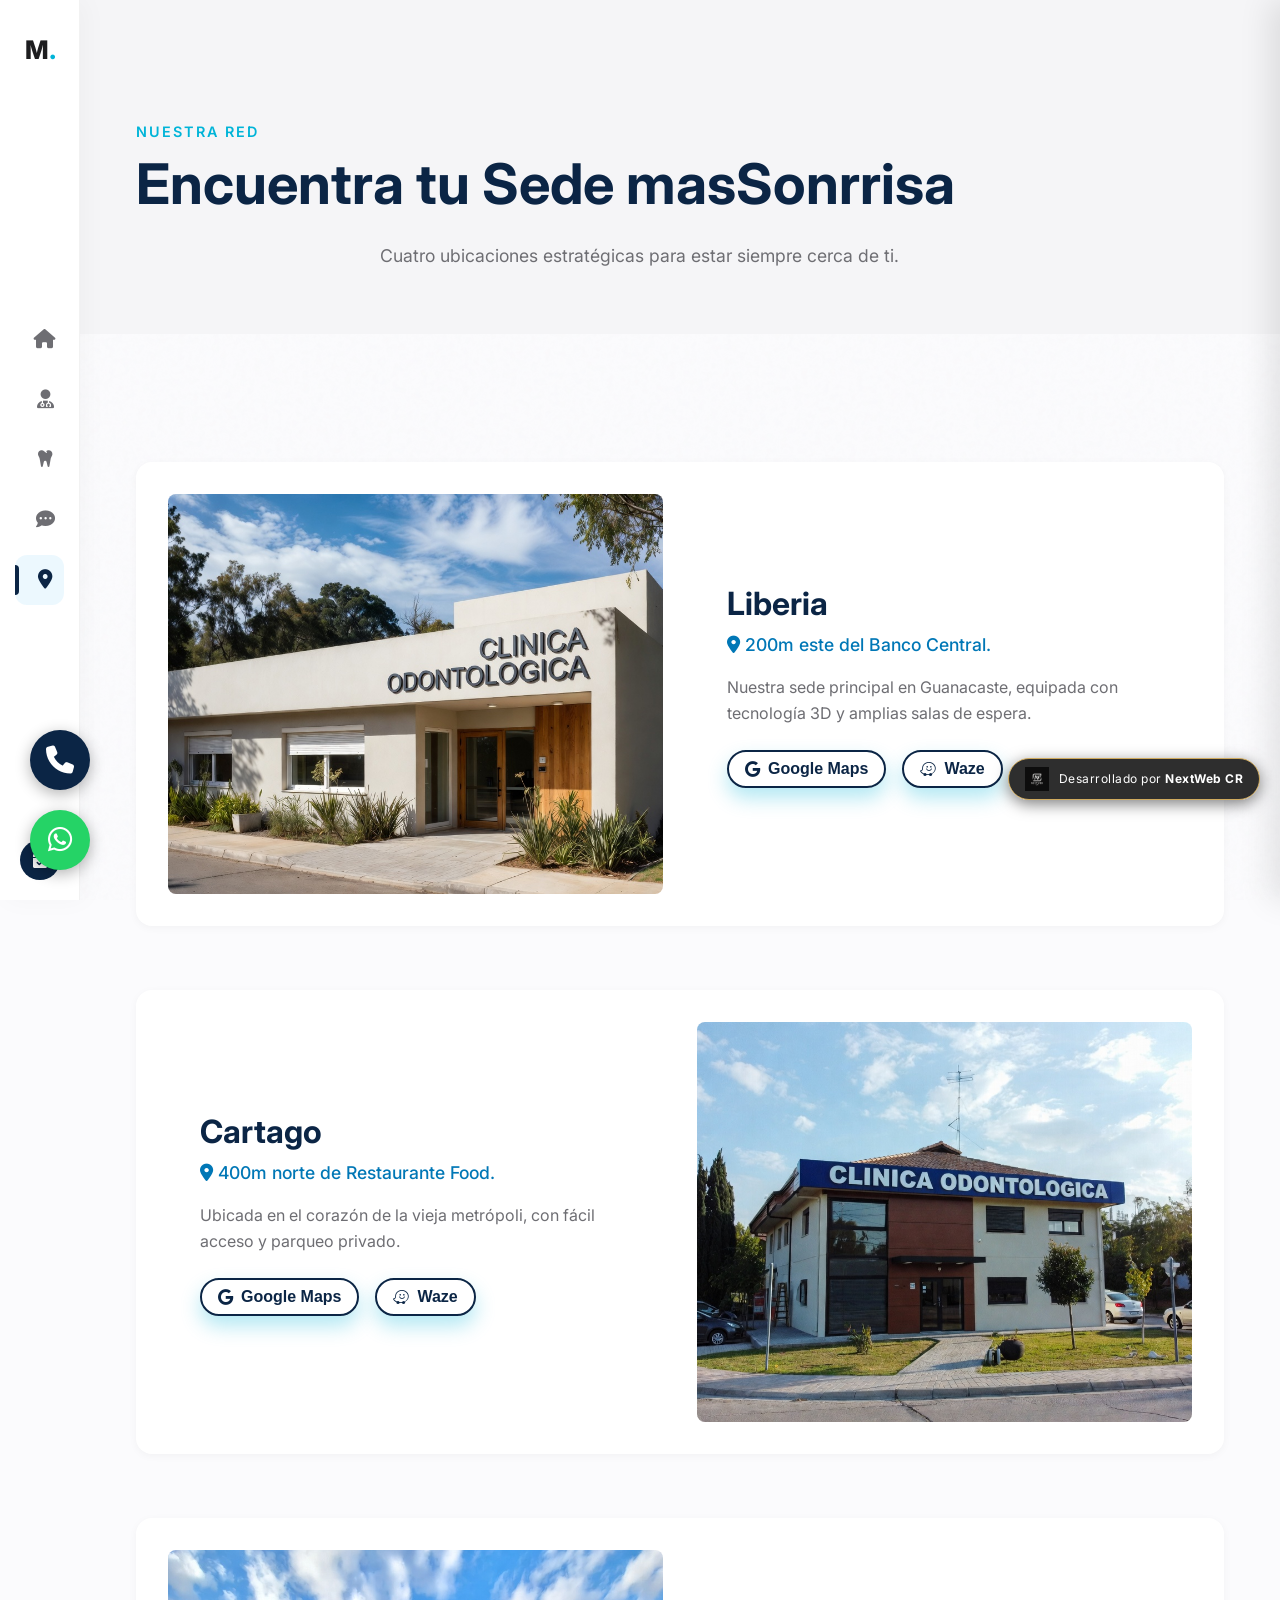
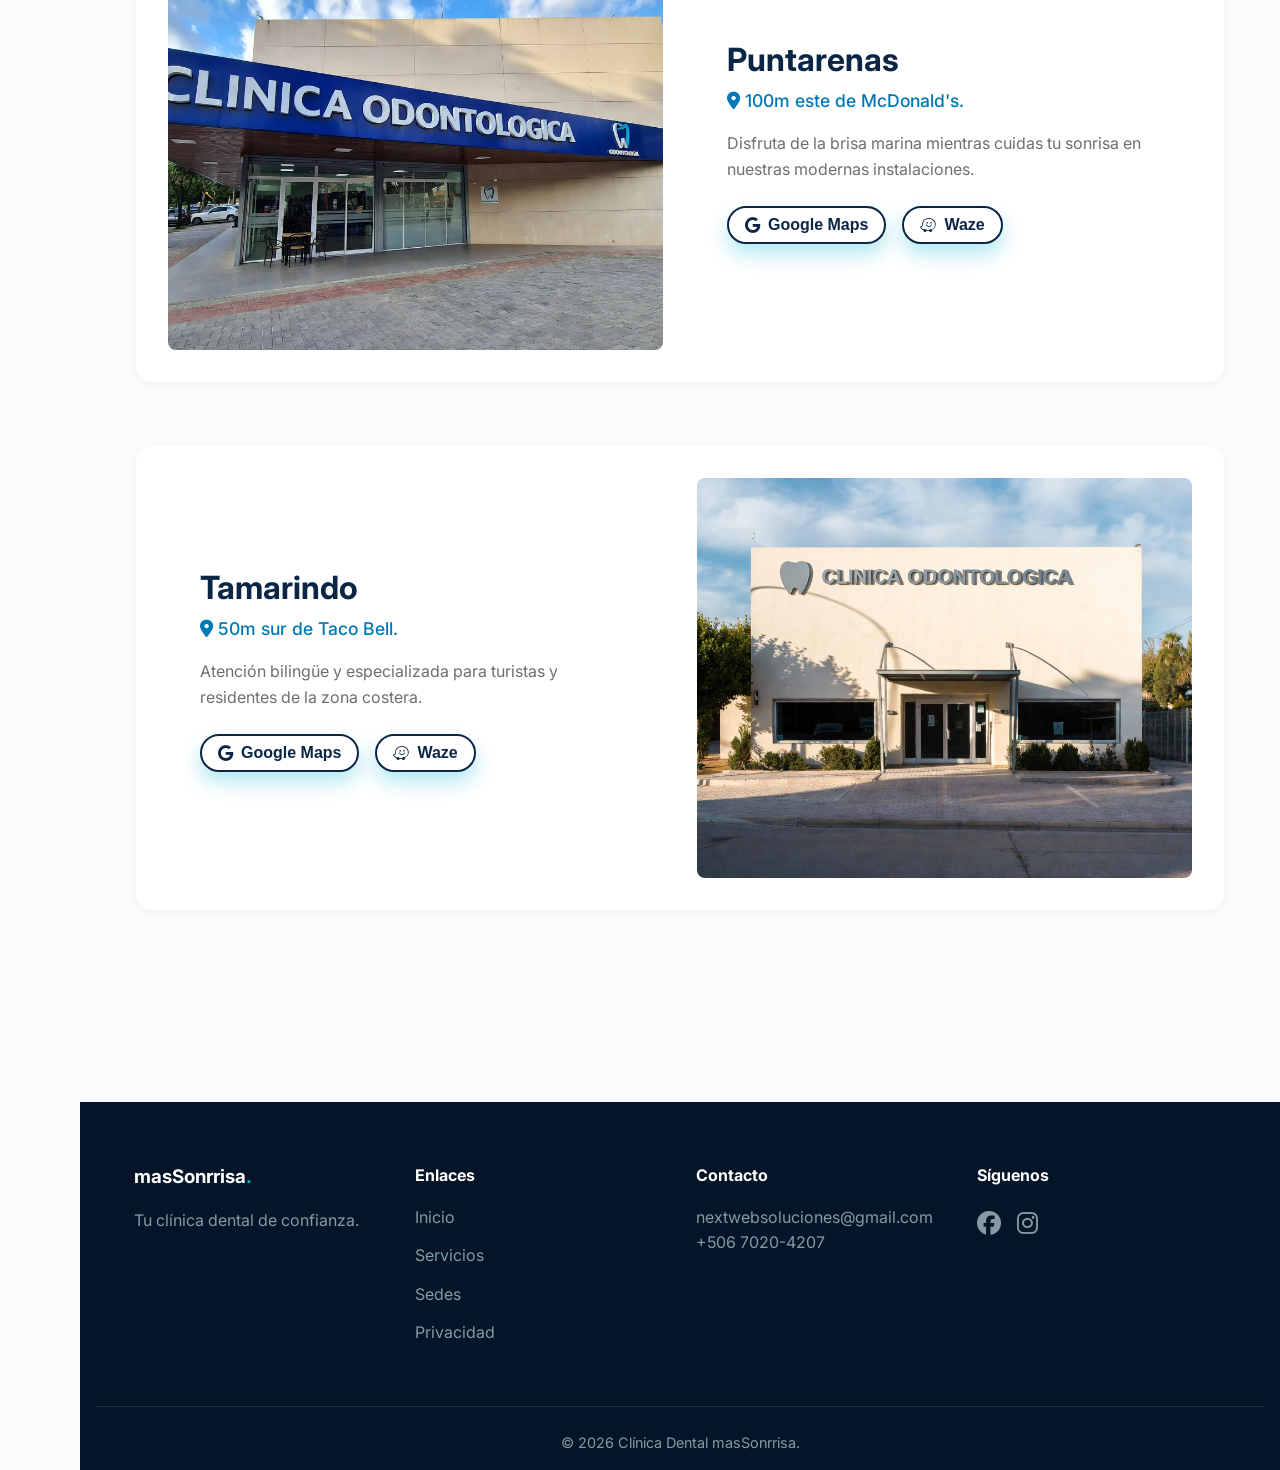
==== commit e4381b91: "Update clinicas.html" ====
--- a/clinicas.html
+++ b/clinicas.html
@@ -183,14 +183,14 @@
             </div>
             <div class="footer-col">
                 <h4>Contacto</h4>
-                <p>info@massonrrisa.cr</p>
-                <p>+506 8888-8888</p>
+                <p>nextwebsoluciones@gmail.com</p>
+                <p>+506 7020-4207</p>
             </div>
             <div class="footer-col">
                 <h4>Síguenos</h4>
                 <div class="social-icons">
-                    <a href="#"><i class="fab fa-facebook"></i></a>
-                    <a href="#"><i class="fab fa-instagram"></i></a>
+                    <a href="https://www.facebook.com/profile.php?id=61584523928767&locale=es_LA"><i class="fab fa-facebook"></i></a>
+                    <a href="https://www.instagram.com/next.webcr/"><i class="fab fa-instagram"></i></a>
                 </div>
             </div>
         </div>
@@ -336,9 +336,9 @@
     </script>
 
     <!-- FLOATING ICONS (Reuse) -->
-    <a href="https://wa.me/50688888888" class="float-btn float-whatsapp pulse-anim" target="_blank"><i
+    <a href="https://wa.me/50670204207" class="float-btn float-whatsapp pulse-anim" target="_blank"><i
             class="fab fa-whatsapp"></i></a>
-    <a href="tel:+50688888888" class="float-btn float-phone pulse-anim"><i class="fas fa-phone"></i></a>
+    <a href="tel:+506 70204207" class="float-btn float-phone pulse-anim"><i class="fas fa-phone"></i></a>
     <!-- DEVELOPER BADGE -->
     <a href="https://nextweb.cr" target="_blank" class="developer-badge">
         <img src="img/logo.png" alt="NextWeb CR">
@@ -359,4 +359,4 @@
     </script>
 </body>
 
-</html>+</html>
